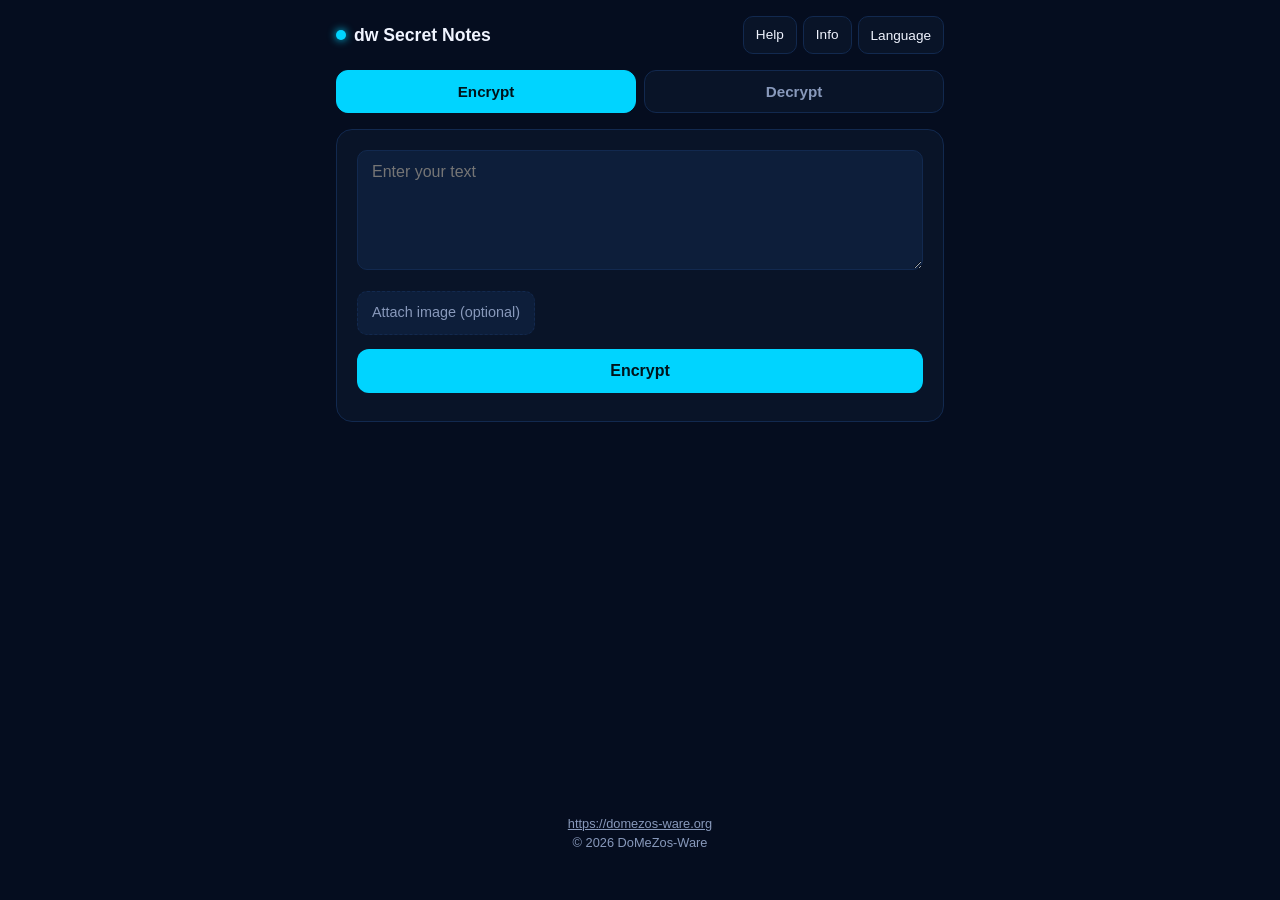
==== WebApp/index.html @ 28fd8183 "Add WebApp: static browser client mirroring the Android encrypt/decrypt flow Faithful, build-free HT" ====
<!doctype html>
<html lang="en">
<head>
  <meta charset="utf-8" />
  <meta name="viewport" content="width=device-width, initial-scale=1" />
  <title>dw Secret Notes</title>
  <link rel="stylesheet" href="css/themes.css" />
  <link rel="stylesheet" href="css/base.css" />
</head>
<body>
  <div class="app-shell">
    <header class="app-header">
      <a href="index.html" class="brand">
        <span class="dot"></span>
        <span data-i18n="app_name">dw Secret Notes</span>
      </a>
      <nav class="app-nav">
        <a class="icon-btn" href="help.html" data-i18n="nav_help">Help</a>
        <a class="icon-btn" href="info.html" data-i18n="nav_info">Info</a>
        <button class="icon-btn" id="settingsToggle" data-i18n="nav_language" type="button">Language</button>
      </nav>
    </header>

    <section class="card hidden" id="settingsCard">
      <h2 data-i18n="language_title">Select Language</h2>
      <p class="status-text" data-i18n="language_subtitle"></p>
      <div class="picker-grid" id="languagePicker"></div>
      <h2 style="margin-top: 24px" data-i18n="theme_selection_title">Choose Theme</h2>
      <div class="picker-grid" id="themePicker"></div>
    </section>

    <div class="tabs" role="tablist">
      <button class="tab-btn" id="tabEncryptBtn" role="tab" aria-selected="true" data-i18n="btn_encrypt" type="button">Encrypt</button>
      <button class="tab-btn" id="tabDecryptBtn" role="tab" aria-selected="false" data-i18n="btn_decrypt" type="button">Decrypt</button>
    </div>

    <section class="panel active" id="encryptPanel">
      <div class="card">
        <div class="field">
          <textarea id="encryptText" data-i18n-placeholder="hint_enter_text"></textarea>
        </div>
        <div class="image-attach">
          <label class="file-btn" for="imageInput" data-i18n="btn_attach_image">Attach image (optional)</label>
          <input type="file" id="imageInput" accept="image/*" class="hidden" />
        </div>
        <div class="image-preview" id="imagePreview">
          <img id="imagePreviewImg" alt="" />
          <button type="button" id="removeImageBtn" data-i18n="btn_remove_image">Remove image</button>
        </div>
        <button class="btn btn-primary" id="encryptBtn" data-i18n="btn_encrypt" type="button">Encrypt</button>
        <div class="status-text" id="encryptStatus"></div>
      </div>

      <div class="card hidden" id="encryptResultCard">
        <h2 class="status-text success" data-i18n="success_encrypted">Message encrypted successfully!</h2>
        <label class="field-label" data-i18n="label_encrypted_link">Link for encrypted text</label>
        <span class="result-link" id="resultLink"></span>
        <div class="btn-row">
          <button class="btn btn-secondary" id="copyLinkBtn" data-i18n="btn_copy" type="button">Copy</button>
          <button class="btn btn-secondary" id="shareLinkBtn" data-i18n="btn_share" type="button">Share</button>
        </div>
        <p><span class="alias-chip" id="aliasChip"></span></p>
        <button class="btn btn-secondary" id="newMessageBtn" data-i18n="btn_new_message" type="button">New Message</button>
      </div>
    </section>

    <section class="panel" id="decryptPanel">
      <div class="card" id="decryptFormCard">
        <p class="status-text" data-i18n="decrypt_hint_body"></p>
        <div class="field">
          <input type="text" id="decryptInput" data-i18n-placeholder="hint_decrypt_link" />
        </div>
        <button class="btn btn-primary" id="decryptBtn" data-i18n="btn_decrypt" type="button">Decrypt</button>
        <div class="status-text" id="decryptStatus"></div>
      </div>

      <div class="card hidden" id="decryptResultCard">
        <h2 data-i18n="label_secret_message">SECRET MESSAGE</h2>
        <div class="secret-text hidden" id="secretText"></div>
        <img class="secret-image hidden" id="secretImage" alt="" />
        <div class="countdown-banner hidden" id="countdownBanner"></div>
        <div class="destroyed-banner hidden" id="destroyedBanner" data-i18n="note_destroyed"></div>
        <button class="btn btn-secondary hidden" id="readAnotherBtn" data-i18n="btn_read_another" type="button">Read another message</button>
      </div>
    </section>

    <footer class="app-footer">
      <div><a href="https://domezos-ware.org" data-i18n="footer_website">https://domezos-ware.org</a></div>
      <div data-i18n="footer_copyright">© 2026 DoMeZos-Ware</div>
    </footer>
  </div>

  <div class="toast" id="toast"></div>

  <script type="module" src="js/main.js"></script>
</body>
</html>
---- WebApp/css/themes.css ----
/* Theme palettes ported from AppThemes.kt / Color.kt (Android app).
   Each theme defines a fixed set of custom properties; dark themes get a
   near-white text color, the single light theme gets near-black text —
   this replaces the runtime WCAG contrast-search the app does for a
   fixed set of 17 known themes. */

:root,
[data-theme="classic"] {
  --bg: #050d1f;
  --surface: #091428;
  --surface-2: #0d1e3a;
  --primary: #00d4ff;
  --primary-contrast: #00131a;
  --secondary: #f0c040;
  --text: #f0f4ff;
  --text-muted: #8899bb;
  --border: #12294f;
  --danger: #ff5577;
  --success: #00ffaa;
}

[data-theme="dark"] {
  --bg: #121212;
  --surface: #1e1e1e;
  --surface-2: #262626;
  --primary: #00d4ff;
  --primary-contrast: #00131a;
  --secondary: #f0c040;
  --text: #f2f2f5;
  --text-muted: #9aa0a6;
  --border: #333333;
  --danger: #ff5577;
  --success: #00ffaa;
}

[data-theme="light"] {
  --bg: #f7f7fa;
  --surface: #ffffff;
  --surface-2: #f0f0f3;
  --primary: #0077a6;
  --primary-contrast: #ffffff;
  --secondary: #b8860b;
  --text: #1a1a1a;
  --text-muted: #5a5a5f;
  --border: #dddde3;
  --danger: #d32f2f;
  --success: #1b8a5a;
}

[data-theme="midnight"] {
  --bg: #0f0817;
  --surface: #1b0e29;
  --surface-2: #241335;
  --primary: #bb86fc;
  --primary-contrast: #1a0b2e;
  --secondary: #03dac6;
  --text: #f2f2f5;
  --text-muted: #a18cc4;
  --border: #33204a;
  --danger: #ff5577;
  --success: #03dac6;
}

[data-theme="forest"] {
  --bg: #081009;
  --surface: #0f1f12;
  --surface-2: #16301a;
  --primary: #81c784;
  --primary-contrast: #08240b;
  --secondary: #fff176;
  --text: #f2f2f5;
  --text-muted: #9cbf9e;
  --border: #1e3a22;
  --danger: #ff6b6b;
  --success: #81c784;
}

[data-theme="ocean"] {
  --bg: #010b13;
  --surface: #031a29;
  --surface-2: #05283d;
  --primary: #4fc3f7;
  --primary-contrast: #00202e;
  --secondary: #ffb74d;
  --text: #f2f2f5;
  --text-muted: #7fa8bc;
  --border: #0a3550;
  --danger: #ff5577;
  --success: #4fc3f7;
}

[data-theme="cyberpunk"] {
  --bg: #050505;
  --surface: #1a001a;
  --surface-2: #26002b;
  --primary: #fcee09;
  --primary-contrast: #1a1a00;
  --secondary: #00e5ff;
  --text: #f5f5f5;
  --text-muted: #b8a6c9;
  --border: #3a0040;
  --danger: #ff3860;
  --success: #00e5ff;
}

[data-theme="dracula"] {
  --bg: #282a36;
  --surface: #343746;
  --surface-2: #3e4157;
  --primary: #bd93f9;
  --primary-contrast: #1e1f29;
  --secondary: #ff79c6;
  --text: #f8f8f2;
  --text-muted: #b0b3c6;
  --border: #454864;
  --danger: #ff5555;
  --success: #50fa7b;
}

[data-theme="sunset"] {
  --bg: #1a0f0e;
  --surface: #2e1a17;
  --surface-2: #3d231f;
  --primary: #ff7043;
  --primary-contrast: #2e0e00;
  --secondary: #ffca28;
  --text: #f5eded;
  --text-muted: #c9a79c;
  --border: #4a2c26;
  --danger: #ff5252;
  --success: #ffca28;
}

[data-theme="nordic"] {
  --bg: #232935;
  --surface: #3b4252;
  --surface-2: #434c5e;
  --primary: #88c0d0;
  --primary-contrast: #1b2129;
  --secondary: #a3be8c;
  --text: #eceff4;
  --text-muted: #a9b4c6;
  --border: #4c566a;
  --danger: #bf616a;
  --success: #a3be8c;
}

[data-theme="matrix"] {
  --bg: #000000;
  --surface: #001500;
  --surface-2: #002400;
  --primary: #00ff41;
  --primary-contrast: #001a00;
  --secondary: #00cc33;
  --text: #e8ffec;
  --text-muted: #5fbf74;
  --border: #0a3a0f;
  --danger: #ff3131;
  --success: #00ff41;
}

[data-theme="sakura"] {
  --bg: #1d0a14;
  --surface: #2d111e;
  --surface-2: #3b1729;
  --primary: #ffb7c5;
  --primary-contrast: #330b18;
  --secondary: #d4875a;
  --text: #fdeff3;
  --text-muted: #c79aa8;
  --border: #4a2033;
  --danger: #ff6b81;
  --success: #ffb7c5;
}

[data-theme="golden"] {
  --bg: #140f07;
  --surface: #251c0d;
  --surface-2: #332612;
  --primary: #d4af37;
  --primary-contrast: #241a00;
  --secondary: #c8960c;
  --text: #f5efd9;
  --text-muted: #c7b78a;
  --border: #493617;
  --danger: #ff6b4a;
  --success: #d4af37;
}

[data-theme="ruby"] {
  --bg: #1a0407;
  --surface: #2e070d;
  --surface-2: #3d0b13;
  --primary: #e0115f;
  --primary-contrast: #2e0013;
  --secondary: #ff8c42;
  --text: #f7e6ea;
  --text-muted: #c98a97;
  --border: #4a0f1d;
  --danger: #ff4d6d;
  --success: #ff8c42;
}

[data-theme="electric"] {
  --bg: #0d001a;
  --surface: #1a0033;
  --surface-2: #250047;
  --primary: #b44dff;
  --primary-contrast: #16002b;
  --secondary: #00ffff;
  --text: #f1e8ff;
  --text-muted: #b99fdd;
  --border: #3a0066;
  --danger: #ff4d8d;
  --success: #00ffff;
}

[data-theme="ghost"] {
  --bg: #1c1c1e;
  --surface: #2c2c2e;
  --surface-2: #363638;
  --primary: #98989d;
  --primary-contrast: #1c1c1e;
  --secondary: #636366;
  --text: #f2f2f5;
  --text-muted: #a5a5aa;
  --border: #48484a;
  --danger: #ff6b6b;
  --success: #98989d;
}

[data-theme="solarized"] {
  --bg: #002b36;
  --surface: #073642;
  --surface-2: #0a4552;
  --primary: #268bd2;
  --primary-contrast: #00212b;
  --secondary: #b58900;
  --text: #eee8d5;
  --text-muted: #93a1a1;
  --border: #0d5566;
  --danger: #dc322f;
  --success: #859900;
}
---- WebApp/css/base.css ----
*,
*::before,
*::after {
  box-sizing: border-box;
}

html,
body {
  margin: 0;
  padding: 0;
}

body {
  background: var(--bg);
  color: var(--text);
  font-family: -apple-system, BlinkMacSystemFont, "Segoe UI", Roboto, Helvetica, Arial,
    sans-serif, "Apple Color Emoji", "Segoe UI Emoji";
  line-height: 1.5;
  min-height: 100vh;
  transition: background-color 0.2s ease, color 0.2s ease;
}

a {
  color: var(--primary);
}

.app-shell {
  max-width: 640px;
  margin: 0 auto;
  padding: 0 16px 48px;
  min-height: 100vh;
  display: flex;
  flex-direction: column;
}

/* Header */
.app-header {
  display: flex;
  align-items: center;
  justify-content: space-between;
  padding: 16px 0;
  gap: 8px;
}

.app-header .brand {
  display: flex;
  align-items: center;
  gap: 8px;
  font-weight: 700;
  font-size: 1.1rem;
  text-decoration: none;
  color: var(--text);
}

.app-header .brand .dot {
  width: 10px;
  height: 10px;
  border-radius: 50%;
  background: var(--primary);
  box-shadow: 0 0 8px var(--primary);
  flex-shrink: 0;
}

.app-nav {
  display: flex;
  gap: 6px;
  flex-wrap: wrap;
}

.icon-btn {
  border: 1px solid var(--border);
  background: var(--surface);
  color: var(--text);
  border-radius: 10px;
  padding: 8px 12px;
  font-size: 0.85rem;
  cursor: pointer;
  text-decoration: none;
  display: inline-flex;
  align-items: center;
  gap: 6px;
}

.icon-btn:hover {
  border-color: var(--primary);
}

/* Cards */
.card {
  background: var(--surface);
  border: 1px solid var(--border);
  border-radius: 16px;
  padding: 20px;
  margin-bottom: 16px;
}

.card h1,
.card h2,
.card h3 {
  margin-top: 0;
}

/* Tabs */
.tabs {
  display: flex;
  gap: 8px;
  margin-bottom: 16px;
}

.tab-btn {
  flex: 1;
  padding: 12px;
  border-radius: 12px;
  border: 1px solid var(--border);
  background: var(--surface);
  color: var(--text-muted);
  font-weight: 600;
  cursor: pointer;
  font-size: 0.95rem;
}

.tab-btn[aria-selected="true"] {
  background: var(--primary);
  color: var(--primary-contrast);
  border-color: var(--primary);
}

.panel {
  display: none;
}

.panel.active {
  display: block;
}

/* Form elements */
textarea,
input[type="text"] {
  width: 100%;
  background: var(--surface-2);
  border: 1px solid var(--border);
  color: var(--text);
  border-radius: 10px;
  padding: 12px 14px;
  font-size: 1rem;
  font-family: inherit;
  resize: vertical;
}

textarea:focus,
input[type="text"]:focus {
  outline: none;
  border-color: var(--primary);
}

textarea {
  min-height: 120px;
}

label.field-label {
  display: block;
  font-size: 0.8rem;
  font-weight: 700;
  letter-spacing: 0.04em;
  color: var(--text-muted);
  margin-bottom: 6px;
  text-transform: uppercase;
}

.field {
  margin-bottom: 14px;
}

/* Buttons */
.btn {
  display: inline-flex;
  align-items: center;
  justify-content: center;
  gap: 8px;
  border: none;
  border-radius: 12px;
  padding: 13px 18px;
  font-size: 1rem;
  font-weight: 700;
  cursor: pointer;
  width: 100%;
}

.btn:disabled {
  opacity: 0.5;
  cursor: not-allowed;
}

.btn-primary {
  background: var(--primary);
  color: var(--primary-contrast);
}

.btn-secondary {
  background: transparent;
  color: var(--text);
  border: 1px solid var(--border);
}

.btn-row {
  display: flex;
  gap: 10px;
}

.btn-row .btn {
  width: auto;
  flex: 1;
}

/* Image attach */
.image-attach {
  display: flex;
  align-items: center;
  gap: 12px;
  margin-bottom: 14px;
}

.image-attach .file-btn {
  border: 1px dashed var(--border);
  background: var(--surface-2);
  color: var(--text-muted);
  border-radius: 10px;
  padding: 10px 14px;
  cursor: pointer;
  font-size: 0.9rem;
}

.image-preview {
  display: none;
  align-items: center;
  gap: 10px;
  margin-bottom: 14px;
}

.image-preview.active {
  display: flex;
}

.image-preview img {
  width: 56px;
  height: 56px;
  object-fit: cover;
  border-radius: 8px;
  border: 1px solid var(--border);
}

.image-preview button {
  background: none;
  border: 1px solid var(--border);
  color: var(--text-muted);
  border-radius: 8px;
  padding: 6px 10px;
  cursor: pointer;
  font-size: 0.8rem;
}

/* Result / decrypted view */
.result-link {
  display: block;
  width: 100%;
  background: var(--surface-2);
  border: 1px solid var(--border);
  border-radius: 10px;
  padding: 12px 14px;
  color: var(--text);
  font-family: ui-monospace, SFMono-Regular, Menlo, monospace;
  font-size: 0.85rem;
  word-break: break-all;
  margin-bottom: 10px;
}

.alias-chip {
  display: inline-block;
  background: var(--surface-2);
  border: 1px solid var(--border);
  border-radius: 999px;
  padding: 4px 12px;
  font-size: 0.8rem;
  color: var(--secondary);
  font-weight: 700;
  letter-spacing: 0.03em;
}

.secret-text {
  white-space: pre-wrap;
  word-break: break-word;
  background: var(--surface-2);
  border: 1px solid var(--border);
  border-radius: 10px;
  padding: 14px;
  margin: 10px 0;
}

.secret-image {
  max-width: 100%;
  border-radius: 10px;
  border: 1px solid var(--border);
  margin: 10px 0;
}

.countdown-banner {
  background: var(--surface-2);
  border: 1px solid var(--danger);
  color: var(--danger);
  border-radius: 10px;
  padding: 10px 14px;
  font-size: 0.85rem;
  margin: 10px 0;
  font-weight: 600;
}

.destroyed-banner {
  color: var(--danger);
  font-weight: 700;
  margin: 10px 0;
}

/* Status text */
.status-text {
  font-size: 0.85rem;
  color: var(--text-muted);
  margin-top: 8px;
}

.status-text.success {
  color: var(--success);
}

.status-text.error {
  color: var(--danger);
}

/* Toast / snackbar */
.toast {
  position: fixed;
  left: 50%;
  bottom: 24px;
  transform: translate(-50%, 12px);
  background: var(--surface);
  border: 1px solid var(--border);
  color: var(--text);
  padding: 12px 18px;
  border-radius: 10px;
  font-size: 0.9rem;
  box-shadow: 0 6px 24px rgba(0, 0, 0, 0.35);
  opacity: 0;
  pointer-events: none;
  transition: opacity 0.2s ease, transform 0.2s ease;
  z-index: 100;
  max-width: 90vw;
  text-align: center;
}

.toast.show {
  opacity: 1;
  transform: translate(-50%, 0);
}

/* Grids: language / theme pickers */
.picker-grid {
  display: grid;
  grid-template-columns: repeat(auto-fill, minmax(140px, 1fr));
  gap: 10px;
}

.picker-item {
  display: flex;
  align-items: center;
  gap: 10px;
  background: var(--surface-2);
  border: 1px solid var(--border);
  border-radius: 10px;
  padding: 10px 12px;
  cursor: pointer;
  text-align: left;
  color: var(--text);
  font: inherit;
}

.picker-item[aria-pressed="true"] {
  border-color: var(--primary);
  box-shadow: 0 0 0 1px var(--primary) inset;
}

.picker-item .swatch {
  width: 22px;
  height: 22px;
  border-radius: 50%;
  flex-shrink: 0;
  border: 1px solid rgba(255, 255, 255, 0.2);
}

.picker-item .names {
  display: flex;
  flex-direction: column;
  min-width: 0;
}

.picker-item .native-name {
  font-weight: 600;
  font-size: 0.9rem;
  overflow: hidden;
  text-overflow: ellipsis;
  white-space: nowrap;
}

.picker-item .english-name {
  font-size: 0.72rem;
  color: var(--text-muted);
}

/* FAQ */
.faq-item {
  border-bottom: 1px solid var(--border);
  padding: 12px 0;
}

.faq-item:last-child {
  border-bottom: none;
}

.faq-q {
  font-weight: 700;
  margin: 0 0 6px;
}

.faq-a {
  margin: 0;
  color: var(--text-muted);
}

/* Footer */
.app-footer {
  margin-top: auto;
  padding-top: 24px;
  text-align: center;
  font-size: 0.8rem;
  color: var(--text-muted);
}

.app-footer a {
  color: var(--text-muted);
}

.hidden {
  display: none !important;
}

@media (max-width: 420px) {
  .app-header {
    flex-wrap: wrap;
  }
}
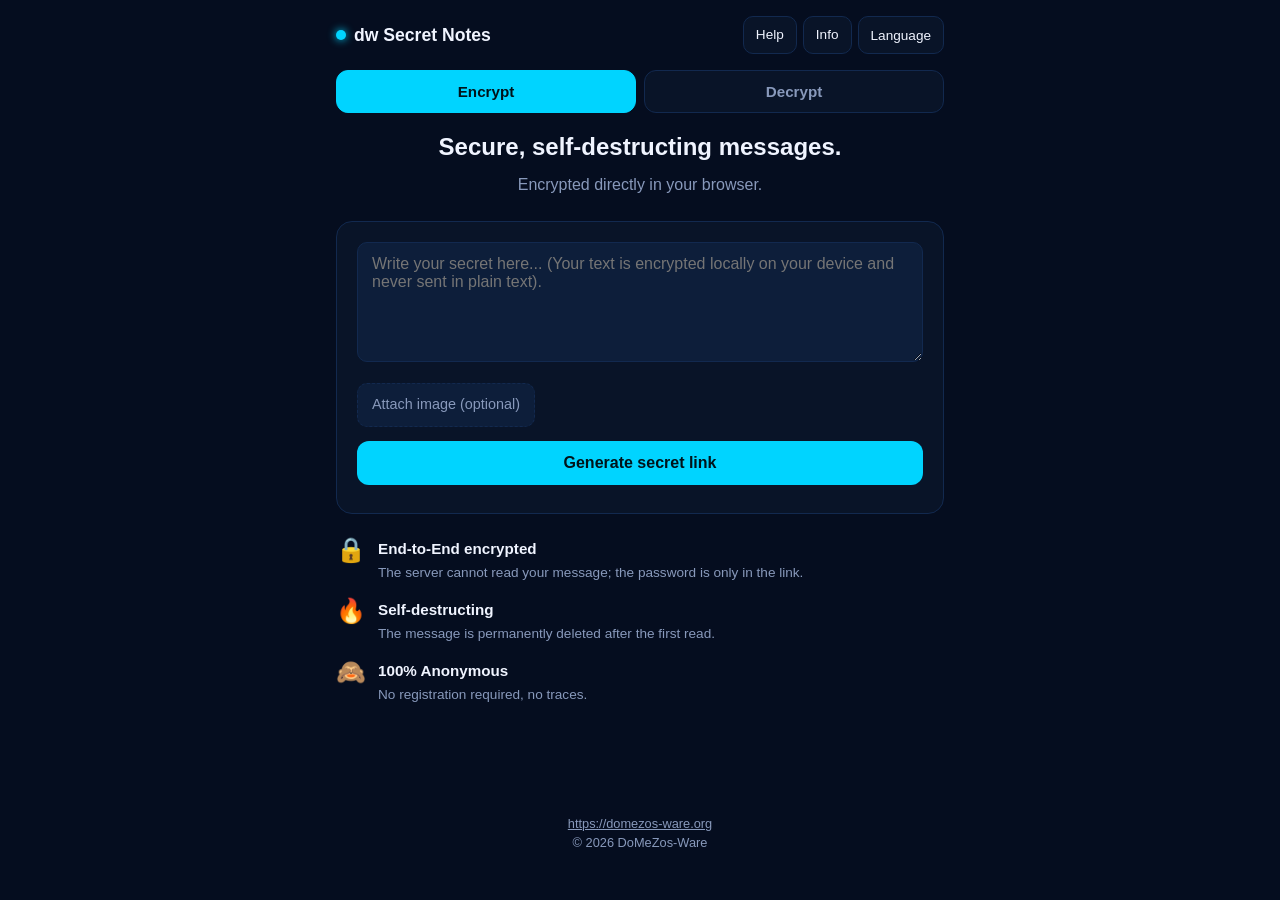
==== commit cfb79718: "feat(webapp): improve UX with hero section and trust indicators" ====
--- a/WebApp/index.html
+++ b/WebApp/index.html
@@ -6,6 +6,8 @@
   <title>dw Secret Notes</title>
   <link rel="stylesheet" href="css/themes.css" />
   <link rel="stylesheet" href="css/base.css" />
+  <link rel="manifest" href="manifest.webapp.json" />
+  <meta name="theme-color" content="#050D1F" />
 </head>
 <body>
   <div class="app-shell">
@@ -35,6 +37,11 @@
     </div>
 
     <section class="panel active" id="encryptPanel">
+      <div class="hero-section">
+        <h1 data-i18n="hero_title">Secure, self-destructing messages.</h1>
+        <p class="subtitle" data-i18n="hero_subtitle">Encrypted directly in your browser.</p>
+      </div>
+
       <div class="card">
         <div class="field">
           <textarea id="encryptText" data-i18n-placeholder="hint_enter_text"></textarea>
@@ -47,8 +54,32 @@
           <img id="imagePreviewImg" alt="" />
           <button type="button" id="removeImageBtn" data-i18n="btn_remove_image">Remove image</button>
         </div>
-        <button class="btn btn-primary" id="encryptBtn" data-i18n="btn_encrypt" type="button">Encrypt</button>
+        <button class="btn btn-primary" id="encryptBtn" data-i18n="btn_generate_link" type="button">Generate secret link</button>
         <div class="status-text" id="encryptStatus"></div>
+      </div>
+
+      <div class="trust-indicators">
+        <div class="trust-item">
+          <span class="trust-icon">🔒</span>
+          <div>
+            <div class="trust-title" data-i18n="trust_e2e_title">End-to-End encrypted</div>
+            <div class="trust-desc" data-i18n="trust_e2e_desc">The server cannot read your message; the password is only in the link.</div>
+          </div>
+        </div>
+        <div class="trust-item">
+          <span class="trust-icon">🔥</span>
+          <div>
+            <div class="trust-title" data-i18n="trust_burn_title">Self-destructing</div>
+            <div class="trust-desc" data-i18n="trust_burn_desc">The message is permanently deleted after the first read.</div>
+          </div>
+        </div>
+        <div class="trust-item">
+          <span class="trust-icon">🙈</span>
+          <div>
+            <div class="trust-title" data-i18n="trust_anon_title">100% Anonymous</div>
+            <div class="trust-desc" data-i18n="trust_anon_desc">No registration required, no traces.</div>
+          </div>
+        </div>
       </div>
 
       <div class="card hidden" id="encryptResultCard">
@@ -70,7 +101,7 @@
         <div class="field">
           <input type="text" id="decryptInput" data-i18n-placeholder="hint_decrypt_link" />
         </div>
-        <button class="btn btn-primary" id="decryptBtn" data-i18n="btn_decrypt" type="button">Decrypt</button>
+        <button class="btn btn-primary" id="decryptBtn" data-i18n="btn_read_message" type="button">Read message</button>
         <div class="status-text" id="decryptStatus"></div>
       </div>
 
@@ -93,5 +124,10 @@
   <div class="toast" id="toast"></div>
 
   <script type="module" src="js/main.js"></script>
+  <script>
+    if ("serviceWorker" in navigator) {
+      navigator.serviceWorker.register("/sw.js");
+    }
+  </script>
 </body>
 </html>
--- a/WebApp/css/base.css
+++ b/WebApp/css/base.css
@@ -456,3 +456,50 @@
     flex-wrap: wrap;
   }
 }
+
+/* Hero Section */
+.hero-section {
+  text-align: center;
+  margin-bottom: 24px;
+}
+
+.hero-section h1 {
+  font-size: 1.5rem;
+  margin: 0 0 8px;
+}
+
+.hero-section .subtitle {
+  color: var(--text-muted);
+  font-size: 1rem;
+  margin: 0;
+}
+
+/* Trust Indicators */
+.trust-indicators {
+  display: flex;
+  flex-direction: column;
+  gap: 16px;
+  margin-top: 24px;
+}
+
+.trust-item {
+  display: flex;
+  align-items: flex-start;
+  gap: 12px;
+}
+
+.trust-icon {
+  font-size: 1.5rem;
+  line-height: 1;
+}
+
+.trust-title {
+  font-weight: 700;
+  font-size: 0.95rem;
+  margin-bottom: 2px;
+}
+
+.trust-desc {
+  font-size: 0.85rem;
+  color: var(--text-muted);
+}
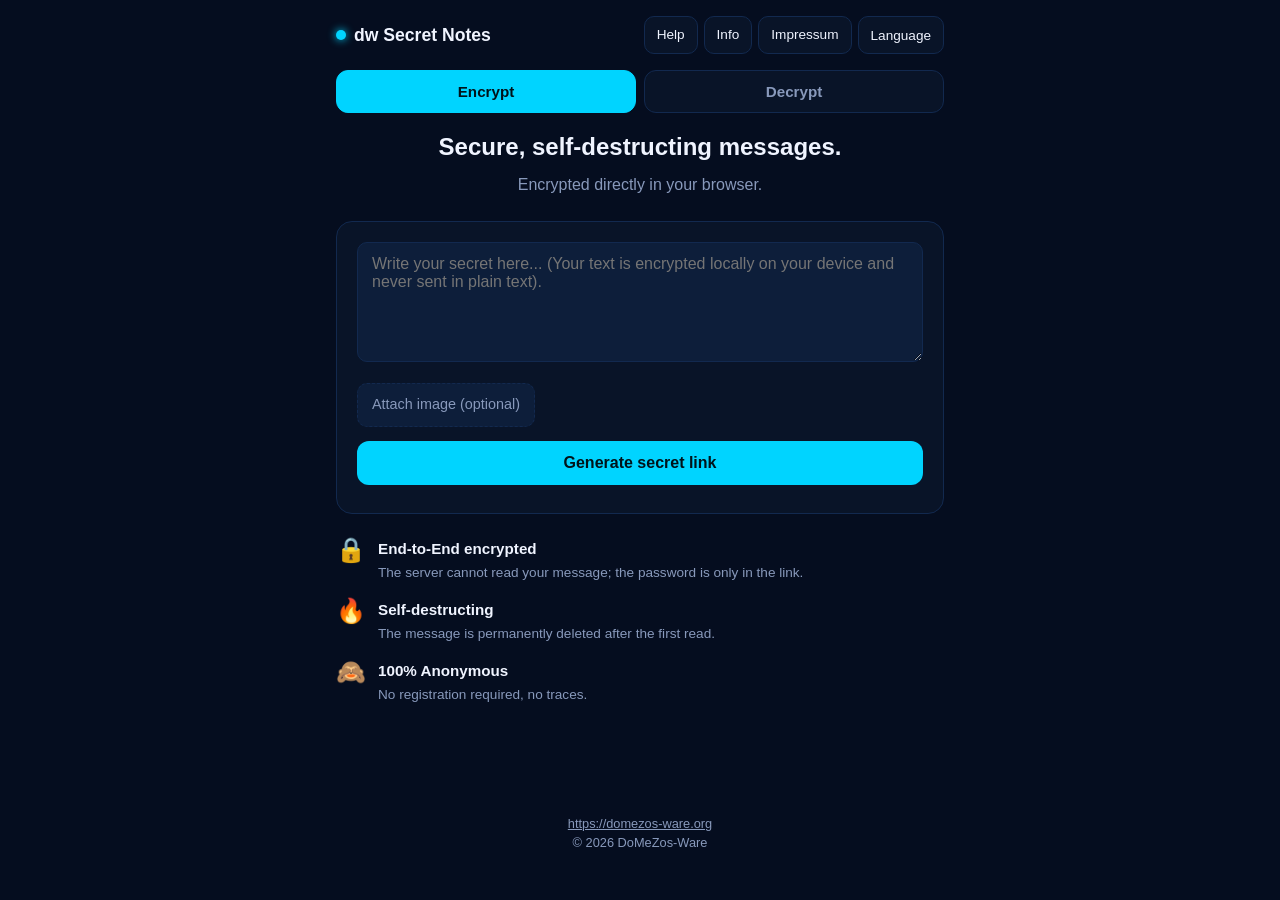
==== commit b1efd7cd: "feat(webapp): add German impressum page with i18n links and updated navigation" ====
--- a/WebApp/index.html
+++ b/WebApp/index.html
@@ -19,6 +19,7 @@
       <nav class="app-nav">
         <a class="icon-btn" href="help.html" data-i18n="nav_help">Help</a>
         <a class="icon-btn" href="info.html" data-i18n="nav_info">Info</a>
+        <a class="icon-btn" href="impressum.html" data-i18n="nav_impressum">Impressum</a>
         <button class="icon-btn" id="settingsToggle" data-i18n="nav_language" type="button">Language</button>
       </nav>
     </header>
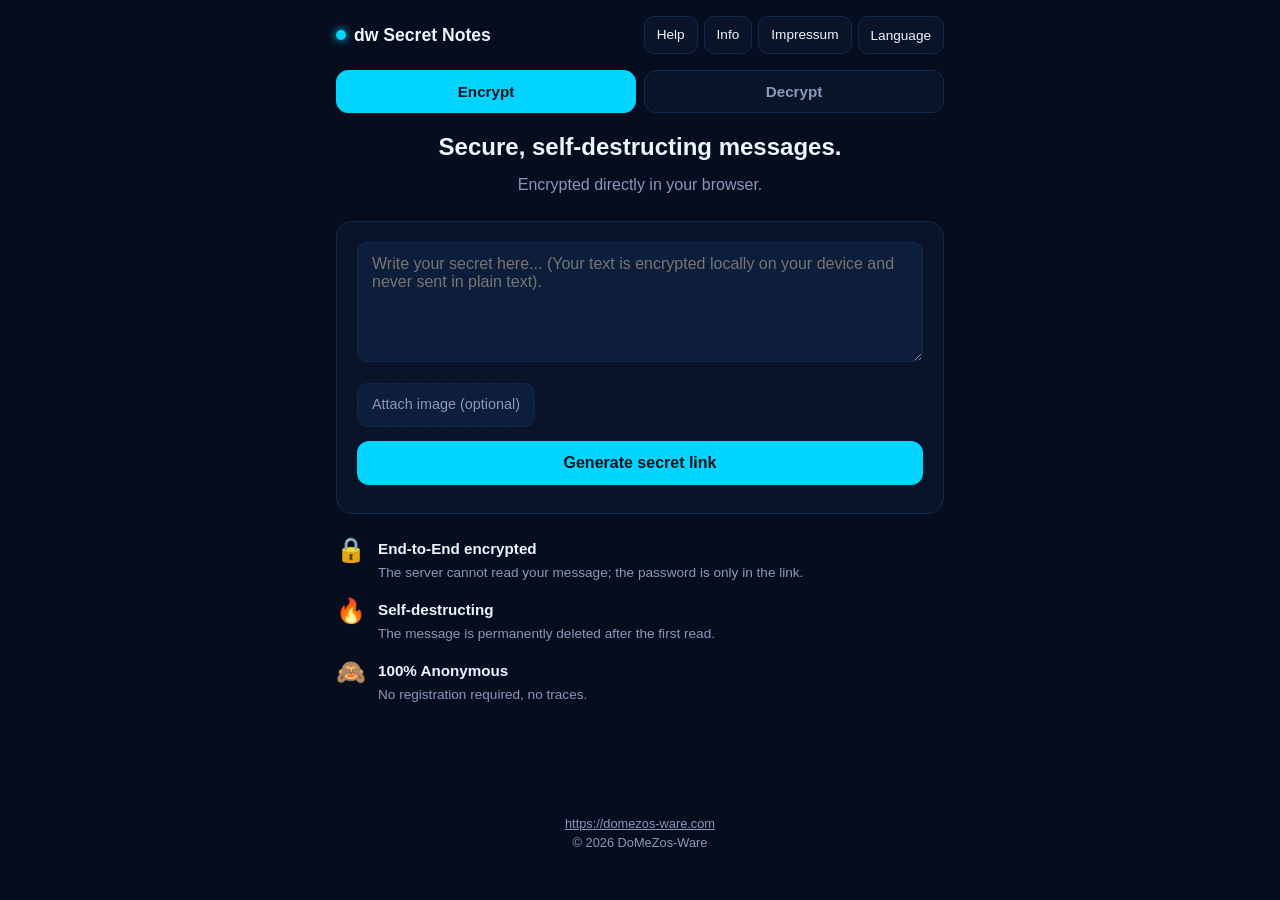
==== commit e6eb8072: "Migrate domezos-ware.com as sole backend domain, remove premium/payment logic - App and WebApp now p" ====
--- a/WebApp/index.html
+++ b/WebApp/index.html
@@ -117,7 +117,7 @@
     </section>
 
     <footer class="app-footer">
-      <div><a href="https://domezos-ware.org" data-i18n="footer_website">https://domezos-ware.org</a></div>
+      <div><a href="https://domezos-ware.com" data-i18n="footer_website">https://domezos-ware.com</a></div>
       <div data-i18n="footer_copyright">© 2026 DoMeZos-Ware</div>
     </footer>
   </div>
